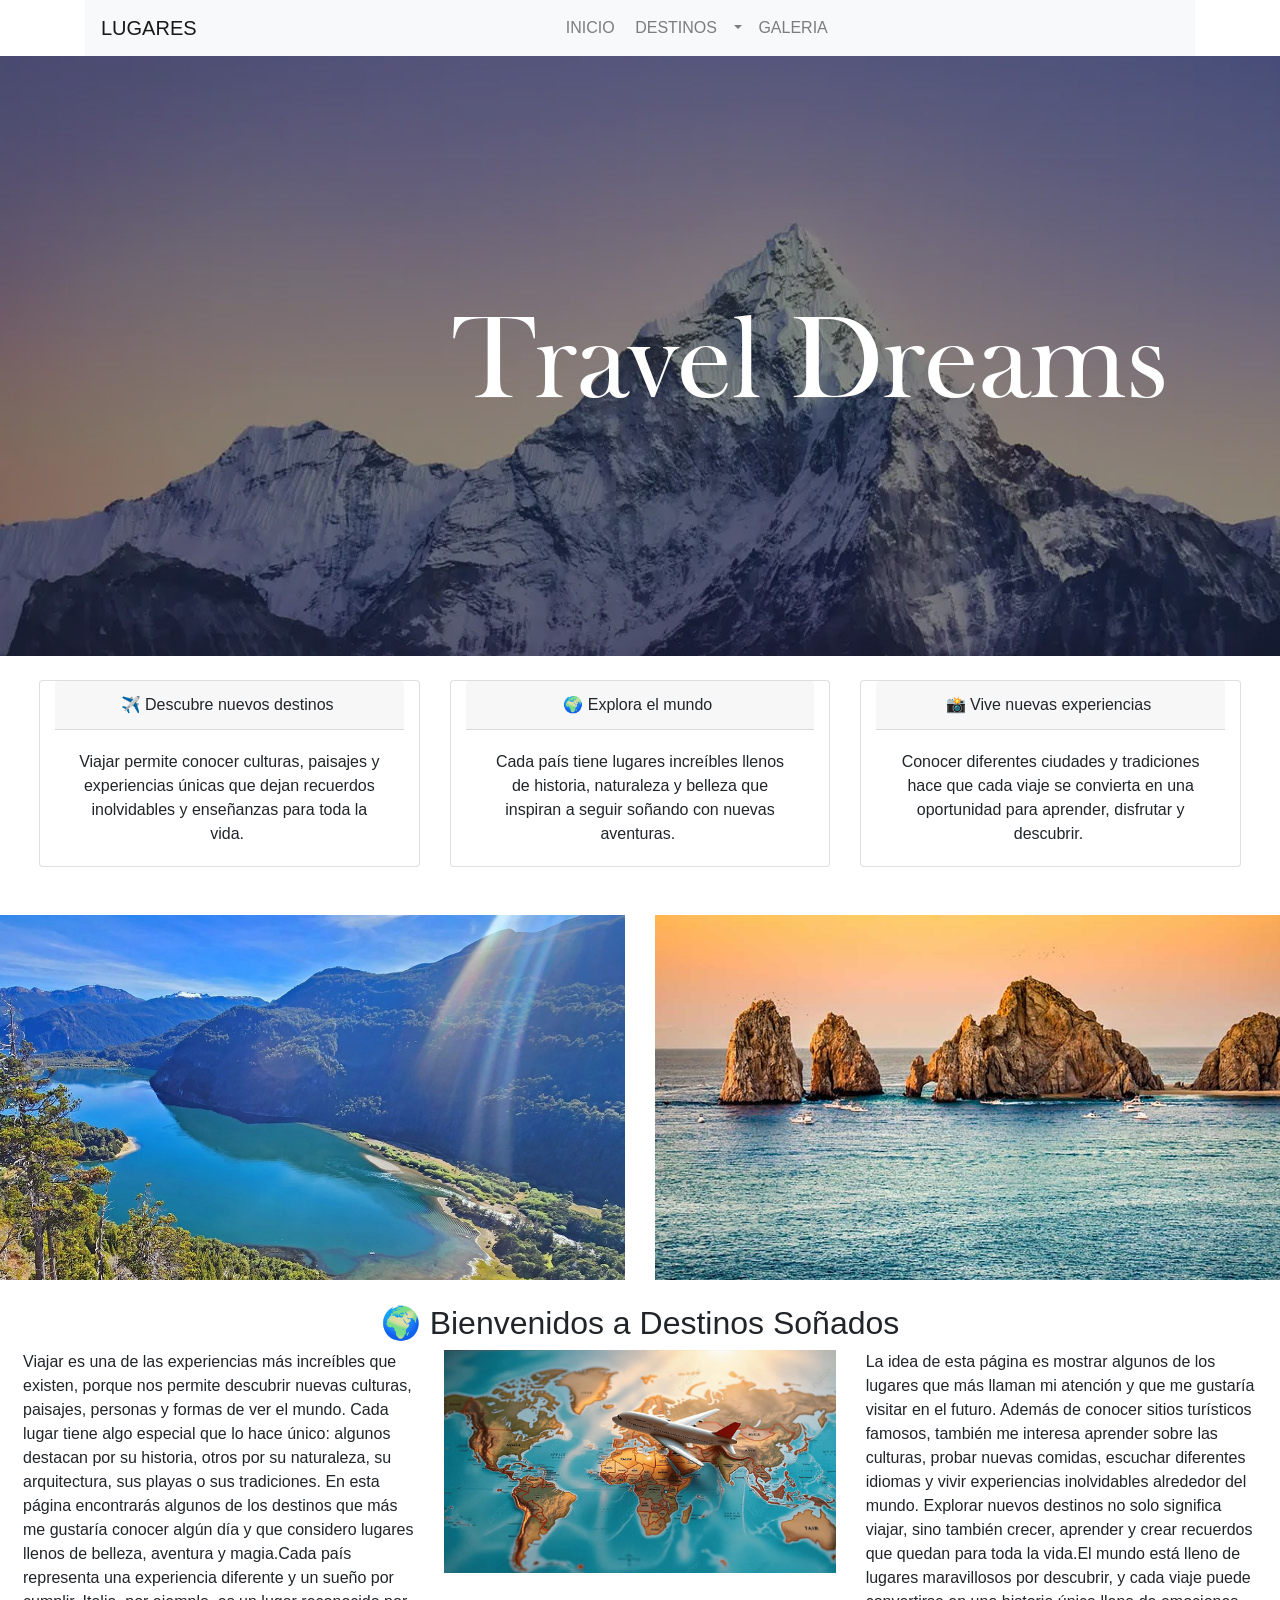
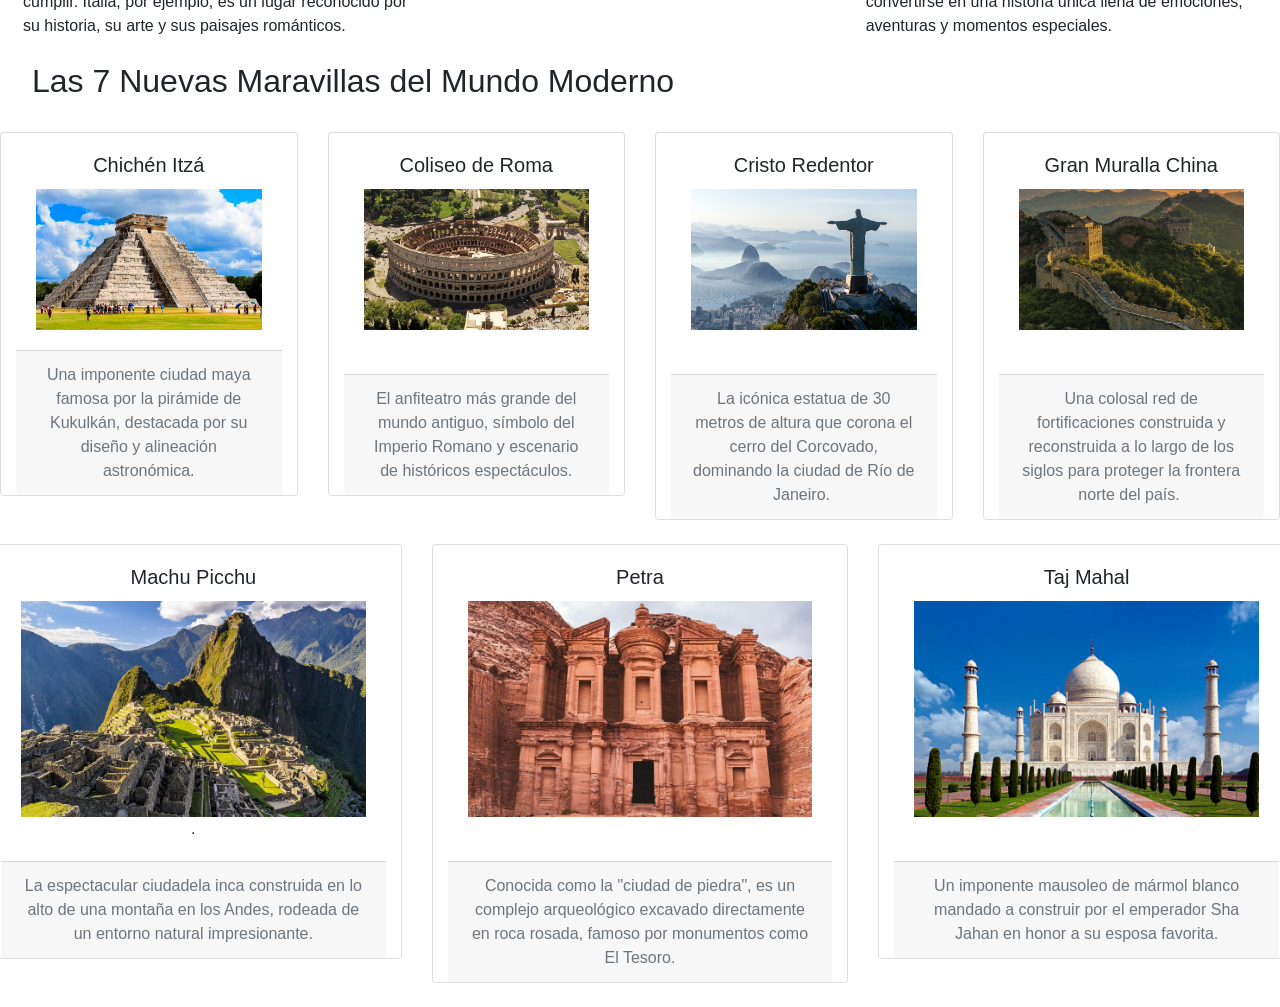
==== index.html @ 6f3a8cd1 "Add files via upload" ====
<!DOCTYPE html>
<html lang="en">
  <head>
    <meta charset="utf-8">
	<meta http-equiv="X-UA-Compatible" content="IE=edge">
	<meta name="viewport" content="width=device-width, initial-scale=1">
    <title>Untitled Document</title>
    <!-- Bootstrap -->
	<link href="css/bootstrap-4.4.1.css" rel="stylesheet">
	<link href="css/propio.css" rel="stylesheet" type="text/css">
  </head>
  <body>
  <div class="container">
  	  <nav class="navbar navbar-expand-lg navbar-light bg-light"> <a class="navbar-brand" href="index.html">LUGARES&nbsp;</a>
  	    <button class="navbar-toggler" type="button" data-toggle="collapse" data-target="#navbarSupportedContent1" aria-controls="navbarSupportedContent1" aria-expanded="false" aria-label="Toggle navigation"> <span class="navbar-toggler-icon"></span> </button>
  	    <div class="collapse navbar-collapse" id="navbarSupportedContent1">
  	      <ul class="navbar-nav mx-auto">
  	        <li class="nav-item"> <a class="nav-link" href="index.html">INICIO&nbsp;</a></li>
  	      
  	       
  	        <li class="nav-item dropdown"> <a class="nav-link dropdown-toggle" href="destinos.html" id="navbarDropdown1" role="button" data-toggle="dropdown" aria-haspopup="true" aria-expanded="false"> DESTINOS&nbsp;&nbsp; </a>
  	          <div class="dropdown-menu" aria-labelledby="navbarDropdown1"> <a class="dropdown-item" href="italia">ITALIA</a> <a class="dropdown-item" href="brasil">BRASIL</a><a class="dropdown-item" href="canada">CANADÁ</a><a class="dropdown-item" href="portugal">PORTUGAL</a>  	             </div>
            </li>
  	        <li class="nav-item"> </li>
		    <li class="nav-item"> <a class="nav-link" href="galeria.html">GALERIA&nbsp;</a> </li>
          </ul>
</div>
      </nav>
</div>
  <img src="img/babber.jpg" width="1540" height="600" alt=""/>
  <div class="row m-4">
    <div class="col-lg-4 ,m-4">
      <div class="card text-center col-md-4 col-lg-12">
        <div class="card-header"> ✈️ Descubre nuevos destinos&nbsp; </div>
        <div class="card-body">
          <p class="card-text">Viajar permite conocer culturas, paisajes y experiencias únicas que dejan recuerdos inolvidables y enseñanzas para toda la vida.&nbsp;</p>
        </div>
      </div>
      </div>
    <div class="col-lg-4">
      <div class="card text-center col-md-4 col-lg-12">
        <div class="card-header"> 🌍 Explora el mundo&nbsp; </div>
        <div class="card-body">
          <p class="card-text">Cada país tiene lugares increíbles llenos de historia, naturaleza y belleza que inspiran a seguir soñando con nuevas aventuras.&nbsp;</p>
        </div>
      </div>
      &nbsp;</div>
    <div class="col-lg-4">
      <div class="card text-center col-md-4 col-lg-12">
        <div class="card-header"> 📸 Vive nuevas experiencias&nbsp; </div>
        <div class="card-body">
          <p class="card-text">Conocer diferentes ciudades y tradiciones hace que cada viaje se convierta en una oportunidad para aprender, disfrutar y descubrir.&nbsp;</p>
        </div>
      </div>
      &nbsp;</div>
  </div>
  <div class="row">
    <div class="col-lg-6"><img src="img/montaña.jpg" class="img-fluid" alt="Placeholder image">&nbsp;</div>
    <div class="col-lg-6"><img src="img/mar.jpg" class="img-fluid" alt="Placeholder image">&nbsp;</div>
  </div>
  <h2 class="text-center">🌍 Bienvenidos a Destinos Soñados</h2>
  <div class="row m-2">
    <div class="col-lg-4">Viajar es una de las experiencias más increíbles que existen, porque nos permite descubrir nuevas culturas, paisajes, personas y formas de ver el mundo. Cada lugar tiene algo especial que lo hace único: algunos destacan por su historia, otros por su naturaleza, su arquitectura, sus playas o sus tradiciones. En esta página encontrarás algunos de los destinos que más me gustaría conocer algún día y que considero lugares llenos de belleza, aventura y magia.Cada país representa una experiencia diferente y un sueño por cumplir. Italia, por ejemplo, es un lugar reconocido por su historia, su arte y sus paisajes románticos.</div>
    <div class="col-lg-4"><img src="img/mapa2.jpg" class="img-fluid" alt="Placeholder image">&nbsp;</div>
    <div class="col-lg-4">La idea de esta página es mostrar algunos de los lugares que más llaman mi atención y que me gustaría visitar en el futuro. Además de conocer sitios turísticos famosos, también me interesa aprender sobre las culturas, probar nuevas comidas, escuchar diferentes idiomas y vivir experiencias inolvidables alrededor del mundo.&nbsp;Explorar nuevos destinos no solo significa viajar, sino también crecer, aprender y crear recuerdos que quedan para toda la vida.El mundo está lleno de lugares maravillosos por descubrir, y cada viaje puede convertirse en una historia única llena de emociones, aventuras y momentos especiales.</div>
    <h2 class="text-center m-4">Las 7 Nuevas Maravillas del Mundo Moderno&nbsp;</h2>
  </div>
  <div class="row">
    <div class="col-lg-3">
      <div class="card text-center col-md-4 col-lg-12">
<div class="card-body">
        <h5 class="card-title">Chichén Itzá</h5>
          <p class="card-text"><img src="img/Chichén Itzá.jpg" class="img-fluid" alt="Placeholder image"></p>
</div>
        <div class="card-footer text-muted"> Una imponente ciudad maya famosa por la pirámide de Kukulkán, destacada por su diseño y alineación astronómica. </div>
      </div>
    </div>
    <div class="col-lg-3">
      <div class="card text-center col-md-4 col-lg-12">
<div class="card-body">
        <h5 class="card-title">Coliseo de Roma</h5>
          <p class="card-text"><img src="img/roma.jpg" class="img-fluid" alt="Placeholder image">&nbsp;</p>
</div>
        <div class="card-footer text-muted"> El anfiteatro más grande del mundo antiguo, símbolo del Imperio Romano y escenario de históricos espectáculos. </div>
      </div>
    &nbsp;</div>
    <div class="col-lg-3">
      <div class="card text-center col-md-4 col-lg-12">
<div class="card-body">
        <h5 class="card-title">Cristo Redentor</h5>
          <p class="card-text"><img src="img/cristoredentor.jpg" class="img-fluid" alt="Placeholder image">&nbsp;</p>
</div>
        <div class="card-footer text-muted"> La icónica estatua de 30 metros de altura que corona el cerro del Corcovado, dominando la ciudad de Río de Janeiro.&nbsp; </div>
      </div>
    &nbsp;</div>
    <div class="col-lg-3">
      <div class="card text-center col-md-4 col-lg-12">
        <div class="card-body">
          <h5 class="card-title">Gran Muralla China</h5>
          <p class="card-text"><img src="img/gran muralla china.jpg" class="img-fluid" alt="Placeholder image">&nbsp;</p>
        </div>
        <div class="card-footer text-muted"> Una colosal red de fortificaciones construida y reconstruida a lo largo de los siglos para proteger la frontera norte del país.&nbsp; </div>
      </div>
  &nbsp;</div>
    <div class="row">
      <div class="col-lg-4">
        <div class="card text-center col-md-4 col-lg-12">
<div class="card-body">
          <h5 class="card-title">Machu Picchu</h5>
          <p class="card-text"><img src="img/machu picchu.jpg" class="img-fluid" alt="Placeholder image">.</p>
</div>
          <div class="card-footer text-muted"> La espectacular ciudadela inca construida en lo alto de una montaña en los Andes, rodeada de un entorno natural impresionante. </div>
        </div>
      &nbsp;</div>
      <div class="col-lg-4">
        <div class="card text-center col-md-4 col-lg-12">
<div class="card-body">
          <h5 class="card-title">Petra</h5>
            <p class="card-text"><img src="img/petra.jpg" class="img-fluid" alt="Placeholder image">&nbsp;</p>
</div>
          <div class="card-footer text-muted"> Conocida como la "ciudad de piedra", es un complejo arqueológico excavado directamente en roca rosada, famoso por monumentos como El Tesoro.</div>
        </div>
      &nbsp;</div>
      <div class="col-lg-4">
        <div class="card text-center col-md-4 col-lg-12">
<div class="card-body">
          <h5 class="card-title">Taj Mahal</h5>
            <p class="card-text"><img src="img/taj mahal.jpg" class="img-fluid" alt="Placeholder image">&nbsp;</p>
</div>
          <div class="card-footer text-muted"> Un imponente mausoleo de mármol blanco mandado a construir por el emperador Sha Jahan en honor a su esposa favorita. </div>
        </div>
      &nbsp;</div>
    </div>
  </div>
  <!-- body code goes here -->


	<!-- jQuery (necessary for Bootstrap's JavaScript plugins) --> 
	<!-- <script src="js/jquery-3.4.1.min.js"></script> -->
	<script src="../js/jquery-3.7.1.min.js"></script>

	<!-- Include all compiled plugins (below), or include individual files as needed -->
	<script src="js/popper.min.js"></script> 
  <script src="js/bootstrap-4.4.1.js"></script>
</body>
</html>
---- css/propio.css ----
@charset "utf-8";
.imagenfondo1 {
    background-image: url(../img/comida1.jpg);
    background-position: center center;
    background-size: cover;
}
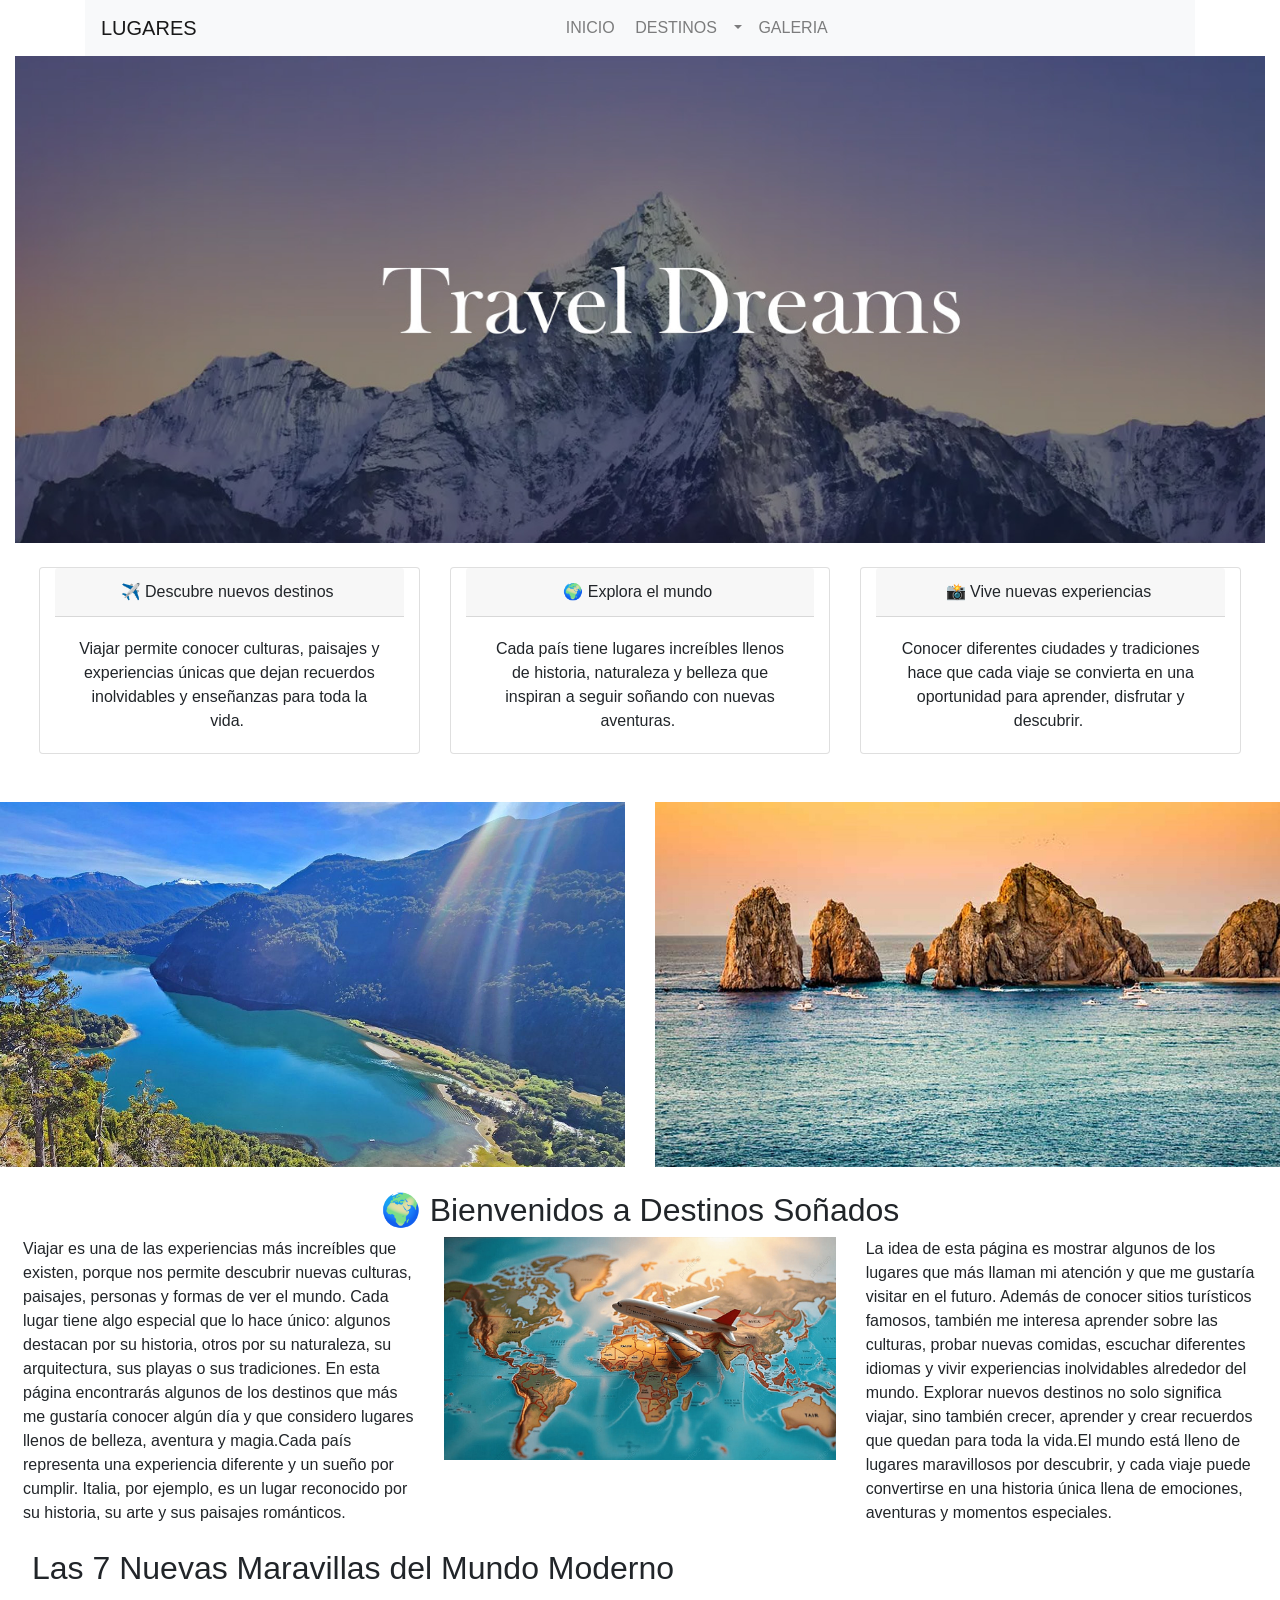
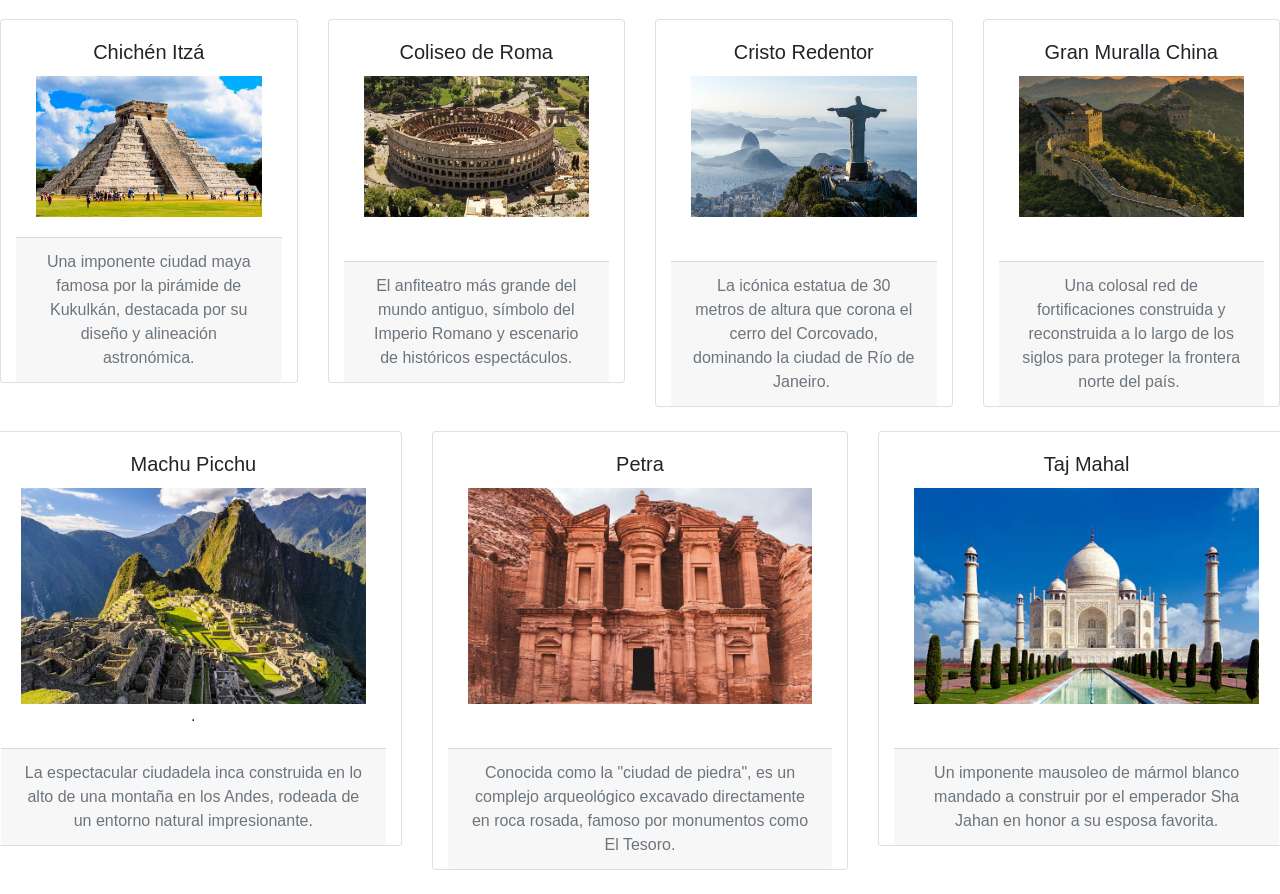
==== commit b189f157: "Add files via upload" ====
--- a/index.html
+++ b/index.html
@@ -27,7 +27,7 @@
 </div>
       </nav>
 </div>
-  <img src="img/babber.jpg" width="1540" height="600" alt=""/>
+  <img src="img/babber.jpg" alt="" width="1540" height="600" class="img-fluid container-fluid"/>
   <div class="row m-4">
     <div class="col-lg-4 ,m-4">
       <div class="card text-center col-md-4 col-lg-12">
